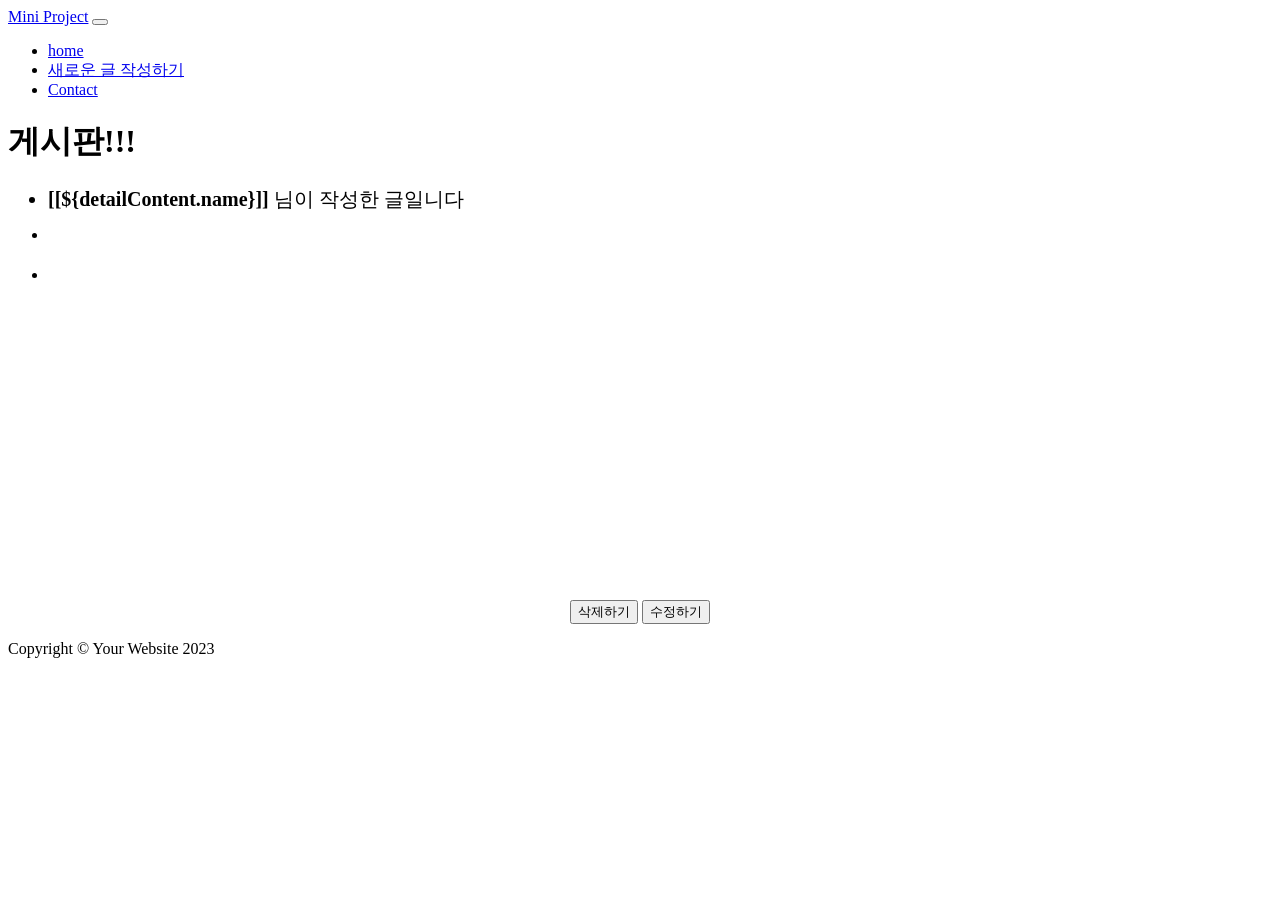
==== src/main/resources/templates/detail.html @ 630a89bc "세부 수정" ====
<!DOCTYPE html>
<html lang="ko" xmlns:th="http://www.thymeleaf.org">
    <head>
        <meta charset="utf-8" />
        <meta name="viewport" content="width=device-width, initial-scale=1, shrink-to-fit=no" />
        <meta name="description" content="" />
        <meta name="author" content="" />
        <title>상세</title>
        <link rel="icon" type="image/x-icon" href="assets/favicon.ico" />
        <!-- Core theme CSS (includes Bootstrap)-->
        <link href="css/styles.css" rel="stylesheet" />
    </head>
    <style>
		#updateDate{
			text-align: right;
			display: inline;
			font-weight: normal;
			font-size: 12pt;
		}
	</style>
    <body id="page-top">
        <!-- Navigation-->
        <nav class="navbar navbar-expand-lg navbar-dark bg-dark fixed-top" id="mainNav">
            <div class="container px-4">
                <a class="navbar-brand" href="/home"> Mini Project</a>
                <button class="navbar-toggler" type="button" data-bs-toggle="collapse" data-bs-target="#navbarResponsive" aria-controls="navbarResponsive" aria-expanded="false" aria-label="Toggle navigation"><span class="navbar-toggler-icon"></span></button>
                <div class="collapse navbar-collapse" id="navbarResponsive">
                    <ul class="navbar-nav ms-auto">
                        <li class="nav-item"><a class="nav-link" href="/home">home</a></li>
                        <li class="nav-item"><a class="nav-link" href="/insert">새로운 글 작성하기</a></li>
                        <li class="nav-item"><a class="nav-link" href="#contact">Contact</a></li>
                    </ul>
                </div>
            </div>
        </nav>
        <!-- Header-->
        <header class="bg-primary bg-gradient text-white">
            <div class="container px-4 text-center">
                <h1 class="fw-bolder">게시판!!!</h1>
            </div>
        </header>
        <!-- Contact section-->
        <section id="contact">
			<div class="container px-4">
			    <form action="/deleteOk" method="post">
			        <input type="hidden" id="idx" name="idx" th:value="${detailContent.idx}">
			        <div id="board" align="center">
			            <div class="list-group">
			                <ul class="list-group">
			                    <li class="list-group-item" style="height: 40px; text-align: left; font-size: 15pt; font-weight: bold;" id="name">[[${detailContent.name}]]
			                        <p style="display:inline; font-weight: normal;">님이 작성한 글일니다</p>
			                    <li class="list-group-item" id="updateDate" th:text="${detailContent.updateDate}"></li>
			                    <li class="list-group-item" style="height: 40px ;" id="subject" th:text="${detailContent.subject}"></li>
			                    <li class="list-group-item" style="height: 300px;" id="content" th:text="${detailContent.content}"></li>
			                </ul>
			            </div>
			            <br/>
			            <input type="submit" class="btn btn-danger" id="deleteBtn" name="deleteBtn" value="삭제하기" >
			            <input type="button" class="btn btn-primary" value="수정하기" th:onclick="|location.href='@{/update(idx=${detailContent.idx})}'|">
			        </div>
			    </form>
			</div>        
		</section>
        <!-- Footer-->
        <footer class="py-5 bg-dark">
            <div class="container px-4"><p class="m-0 text-center text-white">Copyright &copy; Your Website 2023</p></div>
        </footer>
        <!-- Bootstrap core JS-->
        <script src="https://cdn.jsdelivr.net/npm/bootstrap@5.2.3/dist/js/bootstrap.bundle.min.js"></script>
        <!-- Core theme JS-->
        <script src="js/scripts.js"></script>
    </body>
    <script src="https://ajax.googleapis.com/ajax/libs/jquery/3.6.1/jquery.min.js"></script>
</html>
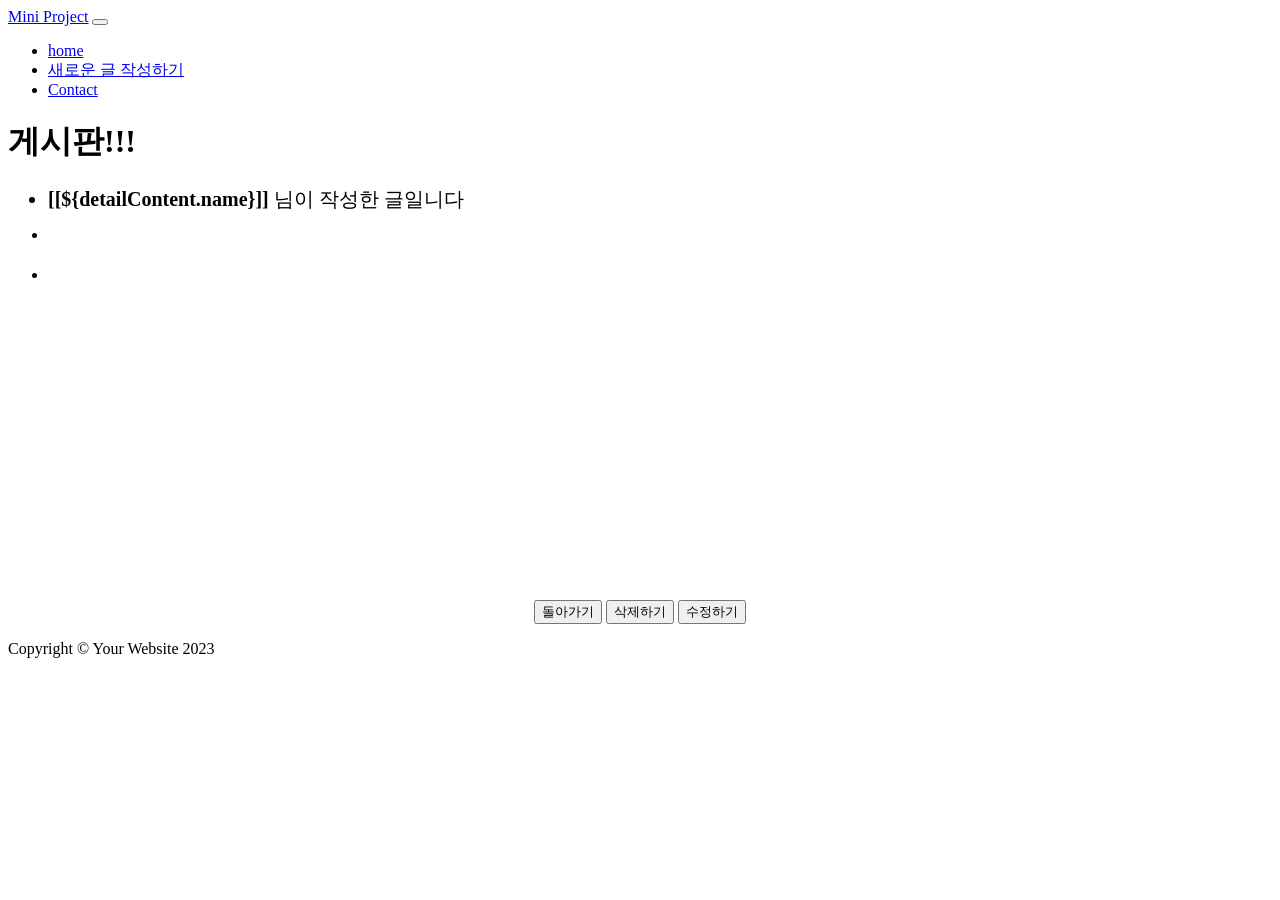
==== commit 247b7978: "페이지네이션 추가 등 기타 세부 수정" ====
--- a/src/main/resources/templates/detail.html
+++ b/src/main/resources/templates/detail.html
@@ -55,6 +55,7 @@
 			                </ul>
 			            </div>
 			            <br/>
+			            <input type="button" class="btn btn-secondary" id="goToHome" name="goToHome" value="돌아가기" onclick="location.href='/home'" >
 			            <input type="submit" class="btn btn-danger" id="deleteBtn" name="deleteBtn" value="삭제하기" >
 			            <input type="button" class="btn btn-primary" value="수정하기" th:onclick="|location.href='@{/update(idx=${detailContent.idx})}'|">
 			        </div>
@@ -71,4 +72,17 @@
         <script src="js/scripts.js"></script>
     </body>
     <script src="https://ajax.googleapis.com/ajax/libs/jquery/3.6.1/jquery.min.js"></script>
+    <script type="text/javascript">
+    $(function(){
+    	$('#deleteBtn').on('click',function(){
+    		var result = window.confim('삭제한 글은 복구할 수 없습니다.<br/>정말로 삭제하시겠습까?');
+    		if(result){
+    			alert('정상적으로 삭제되었습니다');
+    		}else if(!result) {
+    			alert('최소되었습니다');
+    			return false;
+    		}
+    	});
+    });
+    </script>
 </html>
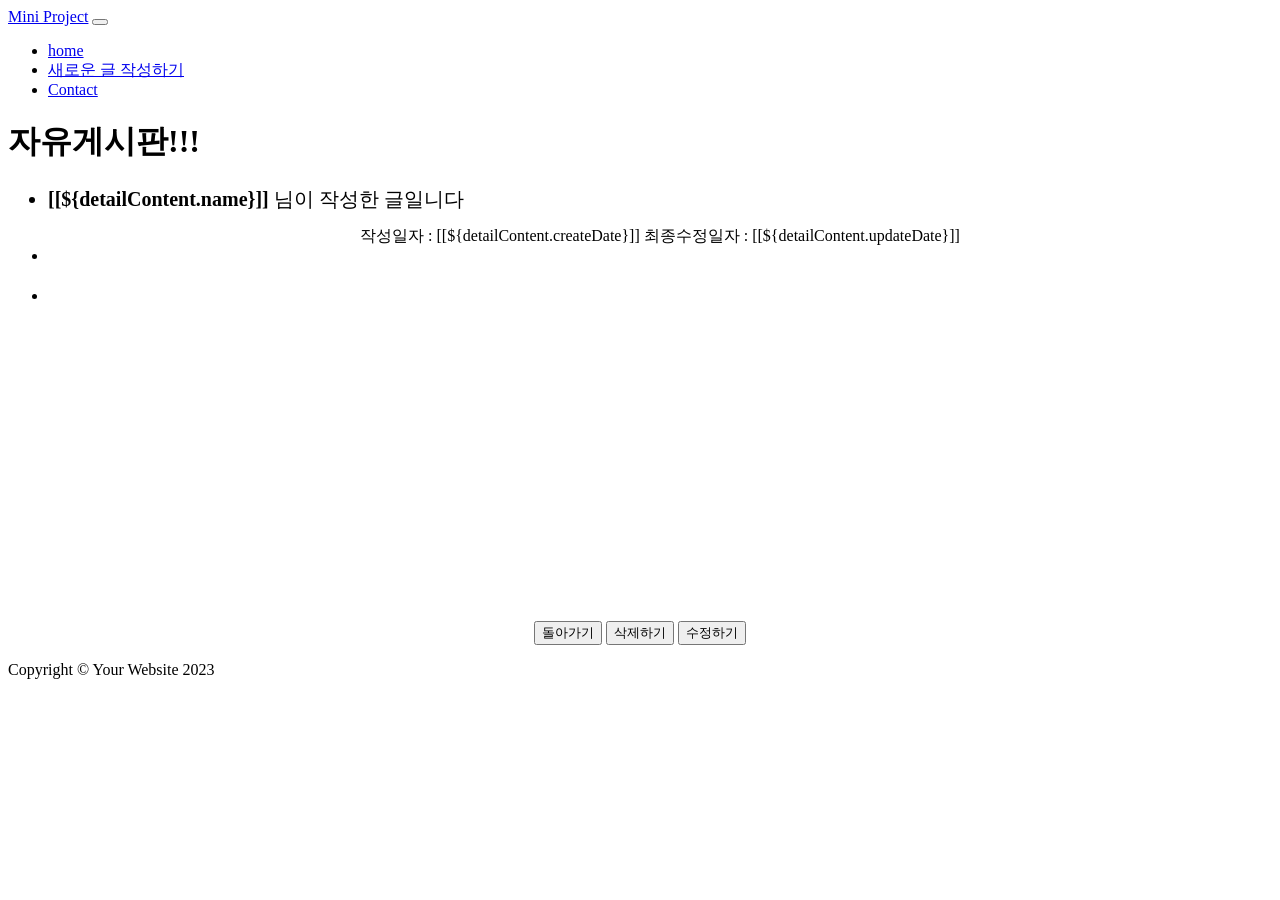
==== commit b85937ca: "화면 수정" ====
--- a/src/main/resources/templates/detail.html
+++ b/src/main/resources/templates/detail.html
@@ -11,7 +11,7 @@
         <link href="css/styles.css" rel="stylesheet" />
     </head>
     <style>
-		#updateDate{
+		#updateDate, #createDate{
 			text-align: right;
 			display: inline;
 			font-weight: normal;
@@ -36,7 +36,7 @@
         <!-- Header-->
         <header class="bg-primary bg-gradient text-white">
             <div class="container px-4 text-center">
-                <h1 class="fw-bolder">게시판!!!</h1>
+                <h1 class="fw-bolder">자유게시판!!!</h1>
             </div>
         </header>
         <!-- Contact section-->
@@ -49,14 +49,15 @@
 			                <ul class="list-group">
 			                    <li class="list-group-item" style="height: 40px; text-align: left; font-size: 15pt; font-weight: bold;" id="name">[[${detailContent.name}]]
 			                        <p style="display:inline; font-weight: normal;">님이 작성한 글일니다</p>
-			                    <li class="list-group-item" id="updateDate" th:text="${detailContent.updateDate}"></li>
+			                    <li class="list-group-item" id="createDate">작성일자 : [[${detailContent.createDate}]]</li>
+			                    <li class="list-group-item" id="updateDate">최종수정일자 : [[${detailContent.updateDate}]]</li>
 			                    <li class="list-group-item" style="height: 40px ;" id="subject" th:text="${detailContent.subject}"></li>
 			                    <li class="list-group-item" style="height: 300px;" id="content" th:text="${detailContent.content}"></li>
 			                </ul>
 			            </div>
 			            <br/>
 			            <input type="button" class="btn btn-secondary" id="goToHome" name="goToHome" value="돌아가기" onclick="location.href='/home'" >
-			            <input type="submit" class="btn btn-danger" id="deleteBtn" name="deleteBtn" value="삭제하기" >
+			            <input type="submit" class="btn btn-danger" id="deleteBtn" name="deleteBtn" value="삭제하기" onclick="return ChecKDelete()">
 			            <input type="button" class="btn btn-primary" value="수정하기" th:onclick="|location.href='@{/update(idx=${detailContent.idx})}'|">
 			        </div>
 			    </form>
@@ -73,16 +74,14 @@
     </body>
     <script src="https://ajax.googleapis.com/ajax/libs/jquery/3.6.1/jquery.min.js"></script>
     <script type="text/javascript">
-    $(function(){
-    	$('#deleteBtn').on('click',function(){
-    		var result = window.confim('삭제한 글은 복구할 수 없습니다.<br/>정말로 삭제하시겠습까?');
-    		if(result){
-    			alert('정상적으로 삭제되었습니다');
-    		}else if(!result) {
+    	function ChecKDelete(){
+    		if(confirm('삭제하면 복구할 수 없습니다.\n정말로 삭제하시겠습니까?')){
+    			alert('정상적으로 삭제되었습니다')
+    			return true;
+    		}else{
     			alert('최소되었습니다');
     			return false;
     		}
-    	});
-    });
+    	}
     </script>
 </html>
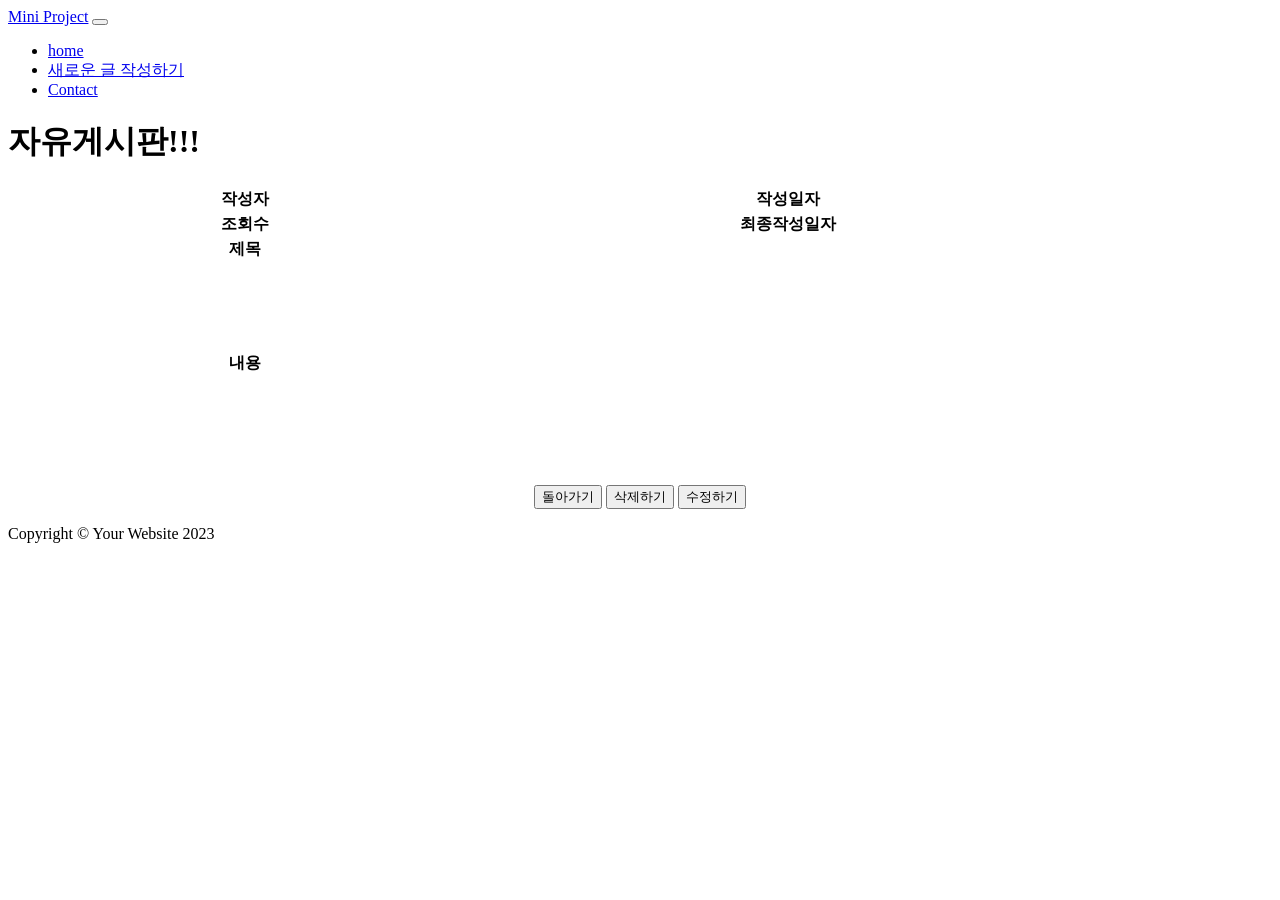
==== commit 6716f92d: "상세페이지 구성 수정" ====
--- a/src/main/resources/templates/detail.html
+++ b/src/main/resources/templates/detail.html
@@ -16,6 +16,9 @@
 			display: inline;
 			font-weight: normal;
 			font-size: 12pt;
+		}
+		th{
+			text-align: center;
 		}
 	</style>
     <body id="page-top">
@@ -45,17 +48,35 @@
 			    <form action="/deleteOk" method="post">
 			        <input type="hidden" id="idx" name="idx" th:value="${detailContent.idx}">
 			        <div id="board" align="center">
-			            <div class="list-group">
-			                <ul class="list-group">
-			                    <li class="list-group-item" style="height: 40px; text-align: left; font-size: 15pt; font-weight: bold;" id="name">[[${detailContent.name}]]
-			                        <p style="display:inline; font-weight: normal;">님이 작성한 글일니다</p>
-			                    <li class="list-group-item" id="createDate">작성일자 : [[${detailContent.createDate}]]</li>
-			                    <li class="list-group-item" id="updateDate">최종수정일자 : [[${detailContent.updateDate}]]</li>
-			                    <li class="list-group-item" style="height: 40px ;" id="subject" th:text="${detailContent.subject}"></li>
-			                    <li class="list-group-item" style="height: 300px;" id="content" th:text="${detailContent.content}"></li>
-			                </ul>
-			            </div>
-			            <br/>
+					<div>
+						<table class="table table-bordered">
+							<tr>
+								<th width=10% class="table-warning">작성자</th>
+								<td width=40% class="text-center"
+									th:text="${detailContent.name}"></td>
+								<th width=10% class="table-warning">작성일자</th>
+								<td width=40% class="text-center"
+									th:text="${detailContent.createDate}"></td>
+							</tr>
+							<tr>
+								<th width=10% class="table-warning">조회수</th>
+								<td width=40% class="text-center"
+									th:text="${detailContent.viewCnt}"></td>
+								<th width=10% class="table-warning">최종작성일자</th>
+								<td width=40% class="text-center"
+									th:text="${detailContent.updateDate}"></td>
+							</tr>
+							<tr>
+								<th width=20% class="table-warning">제목</th>
+								<td colspan="3" th:text="${detailContent.subject}" class="text-center"></td>
+							</tr>
+							<tr>
+								<th width=20% class="table-warning" valign="middle">내용</th>
+								<td colspan="3" class="text-left" valign="top" height="200"
+									th:text="${detailContent.content}"></td>
+						</table>
+					</div>
+					<br/>
 			            <input type="button" class="btn btn-secondary" id="goToHome" name="goToHome" value="돌아가기" onclick="location.href='/home'" >
 			            <input type="submit" class="btn btn-danger" id="deleteBtn" name="deleteBtn" value="삭제하기" onclick="return ChecKDelete()">
 			            <input type="button" class="btn btn-primary" value="수정하기" th:onclick="|location.href='@{/update(idx=${detailContent.idx})}'|">
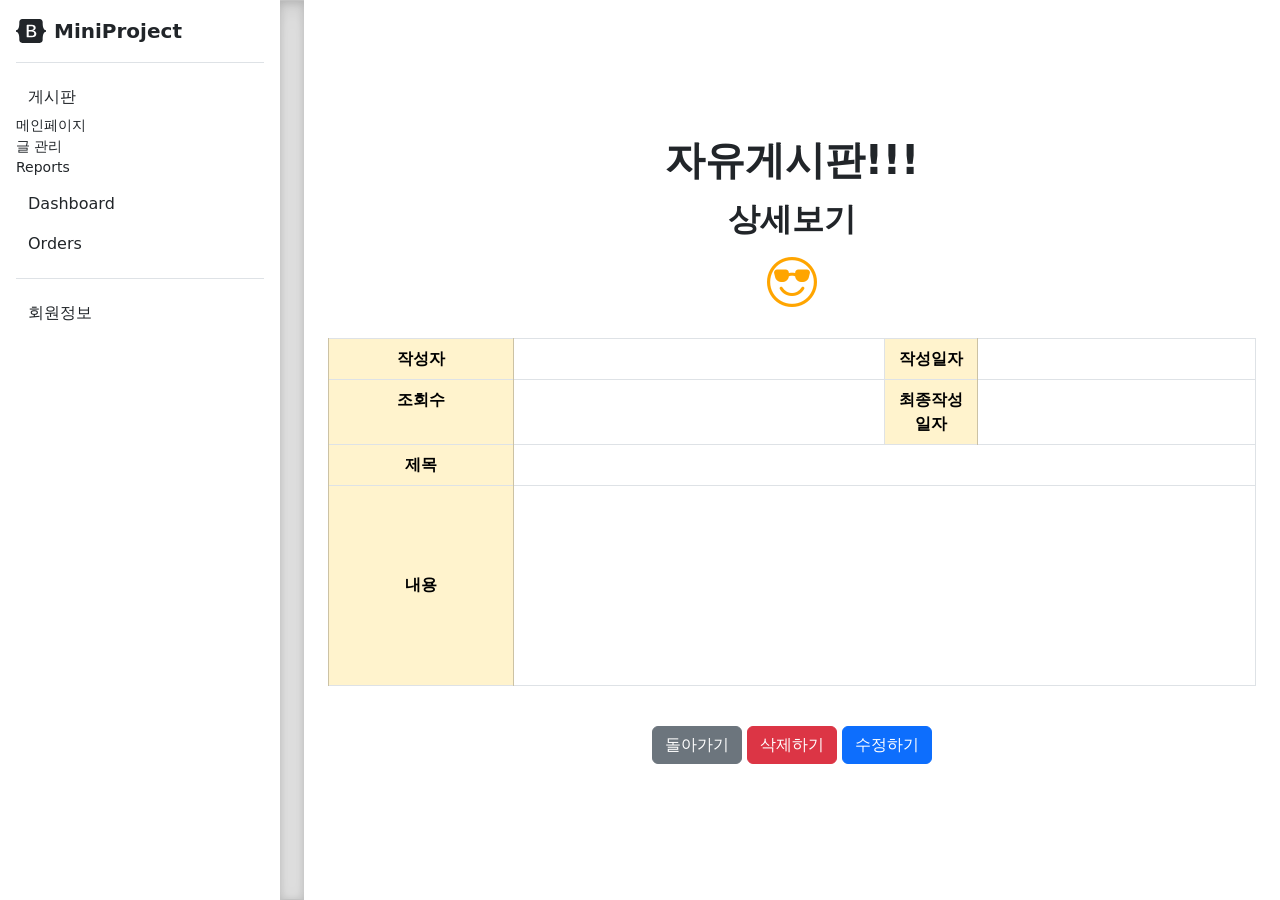
==== commit 6b4286c8: "상세보기 페이지 수정" ====
--- a/src/main/resources/templates/detail.html
+++ b/src/main/resources/templates/detail.html
@@ -1,49 +1,185 @@
-<!DOCTYPE html>
-<html lang="ko" xmlns:th="http://www.thymeleaf.org">
-    <head>
-        <meta charset="utf-8" />
-        <meta name="viewport" content="width=device-width, initial-scale=1, shrink-to-fit=no" />
-        <meta name="description" content="" />
-        <meta name="author" content="" />
-        <title>상세</title>
-        <link rel="icon" type="image/x-icon" href="assets/favicon.ico" />
-        <!-- Core theme CSS (includes Bootstrap)-->
-        <link href="css/styles.css" rel="stylesheet" />
-    </head>
-    <style>
-		#updateDate, #createDate{
-			text-align: right;
-			display: inline;
-			font-weight: normal;
-			font-size: 12pt;
-		}
-		th{
-			text-align: center;
-		}
-	</style>
-    <body id="page-top">
-        <!-- Navigation-->
-        <nav class="navbar navbar-expand-lg navbar-dark bg-dark fixed-top" id="mainNav">
-            <div class="container px-4">
-                <a class="navbar-brand" href="/home"> Mini Project</a>
-                <button class="navbar-toggler" type="button" data-bs-toggle="collapse" data-bs-target="#navbarResponsive" aria-controls="navbarResponsive" aria-expanded="false" aria-label="Toggle navigation"><span class="navbar-toggler-icon"></span></button>
-                <div class="collapse navbar-collapse" id="navbarResponsive">
-                    <ul class="navbar-nav ms-auto">
-                        <li class="nav-item"><a class="nav-link" href="/home">home</a></li>
-                        <li class="nav-item"><a class="nav-link" href="/insert">새로운 글 작성하기</a></li>
-                        <li class="nav-item"><a class="nav-link" href="#contact">Contact</a></li>
-                    </ul>
-                </div>
-            </div>
-        </nav>
-        <!-- Header-->
-        <header class="bg-primary bg-gradient text-white">
-            <div class="container px-4 text-center">
-                <h1 class="fw-bolder">자유게시판!!!</h1>
-            </div>
-        </header>
-        <!-- Contact section-->
-        <section id="contact">
+<!doctype html>
+<html lang="en" xmlns:th="http://www.thymeleaf.org">
+<head>
+<meta charset="utf-8">
+<meta name="viewport" content="width=device-width, initial-scale=1">
+<meta name="description" content="">
+<meta name="author" content="Mark Otto, Jacob Thornton, and Bootstrap contributors">
+<meta name="generator" content="Hugo 0.104.2">
+<title>글 추가하기</title>
+
+<link rel="canonical" href="https://getbootstrap.com/docs/5.2/examples/sidebars/">
+
+<!-- CSS only -->
+<link href="https://cdn.jsdelivr.net/npm/bootstrap@5.2.3/dist/css/bootstrap.min.css" rel="stylesheet" integrity="sha384-rbsA2VBKQhggwzxH7pPCaAqO46MgnOM80zW1RWuH61DGLwZJEdK2Kadq2F9CUG65" crossorigin="anonymous">
+
+<link rel="stylesheet" href="https://cdn.jsdelivr.net/npm/bootstrap-icons@1.8.0/font/bootstrap-icons.css">
+<link href="https://fonts.googleapis.com/icon?family=Material+Icons" rel="stylesheet">
+
+<style>
+.bd-placeholder-img {
+	font-size: 1.125rem;
+	text-anchor: middle;
+	-webkit-user-select: none;
+	-moz-user-select: none;
+	user-select: none;
+}
+
+@media ( min-width : 768px) {
+	.bd-placeholder-img-lg {
+		font-size: 3.5rem;
+	}
+}
+
+.b-example-divider {
+	height: 3rem;
+	background-color: rgba(0, 0, 0, .1);
+	border: solid rgba(0, 0, 0, .15);
+	border-width: 1px 0;
+	box-shadow: inset 0 .5em 1.5em rgba(0, 0, 0, .1), inset 0 .125em .5em
+		rgba(0, 0, 0, .15);
+}
+
+.b-example-vr {
+	flex-shrink: 0;
+	width: 1.5rem;
+	height: 100vh;
+}
+
+.bi {
+	vertical-align: -.125em;
+	fill: currentColor;
+}
+
+.nav-scroller {
+	position: relative;
+	z-index: 2;
+	height: 2.75rem;
+	overflow-y: hidden;
+}
+
+.nav-scroller .nav {
+	display: flex;
+	flex-wrap: nowrap;
+	padding-bottom: 1rem;
+	margin-top: -1px;
+	overflow-x: auto;
+	text-align: center;
+	white-space: nowrap;
+	-webkit-overflow-scrolling: touch;
+}
+
+#updateDate, #createDate{
+	text-align: right;
+	display: inline;
+	font-weight: normal;
+	font-size: 12pt;
+}
+th{
+	text-align: center;
+}
+</style>
+
+
+<!-- Custom styles for this template -->
+<link href="css/sidebars.css" rel="stylesheet">
+</head>
+<body>				
+	<svg xmlns="http://www.w3.org/2000/svg" style="display: none;">
+		<symbol id="bootstrap" viewBox="0 0 118 94">
+	    	<title>Bootstrap</title>
+	    	<path fill-rule="evenodd" clip-rule="evenodd" d="M24.509 0c-6.733 0-11.715 5.893-11.492 12.284.214 6.14-.064 14.092-2.066 20.577C8.943 39.365 5.547 43.485 0 44.014v5.972c5.547.529 8.943 4.649 10.951 11.153 2.002 6.485 2.28 14.437 2.066 20.577C12.794 88.106 17.776 94 24.51 94H93.5c6.733 0 11.714-5.893 11.491-12.284-.214-6.14.064-14.092 2.066-20.577 2.009-6.504 5.396-10.624 10.943-11.153v-5.972c-5.547-.529-8.934-4.649-10.943-11.153-2.002-6.484-2.28-14.437-2.066-20.577C105.214 5.894 100.233 0 93.5 0H24.508zM80 57.863C80 66.663 73.436 72 62.543 72H44a2 2 0 01-2-2V24a2 2 0 012-2h18.437c9.083 0 15.044 4.92 15.044 12.474 0 5.302-4.01 10.049-9.119 10.88v.277C75.317 46.394 80 51.21 80 57.863zM60.521 28.34H49.948v14.934h8.905c6.884 0 10.68-2.772 10.68-7.727 0-4.643-3.264-7.207-9.012-7.207zM49.948 49.2v16.458H60.91c7.167 0 10.964-2.876 10.964-8.281 0-5.406-3.903-8.178-11.425-8.178H49.948z"></path>
+		</symbol>
+
+	</svg>
+	<main class="d-flex flex-nowrap">
+		<div class="flex-shrink-0 p-3 bg-white" style="width: 280px;">
+			<a th:href="@{/mainPage(userIdx=${userInfo.userIdx})}" class="d-flex align-items-center pb-3 mb-3 link-dark text-decoration-none border-bottom">
+				<svg class="bi pe-none me-2" width="30" height="24">
+					<use xlink:href="#bootstrap" />
+				</svg>
+				<span class="fs-5 fw-semibold">MiniProject</span>
+			</a>
+			<ul class="list-unstyled ps-0">
+				<li class="mb-1">
+					<button class="btn btn-toggle d-inline-flex align-items-center rounded border-0 collapsed" data-bs-toggle="collapse" data-bs-target="#home-collapse" aria-expanded="true">게시판</button>
+					<div class="collapse show" id="home-collapse">
+						<ul class="btn-toggle-nav list-unstyled fw-normal pb-1 small">
+							<li>
+								<a th:href="@{/mainPage(userIdx=${userInfo.userIdx})}" class="link-dark d-inline-flex text-decoration-none rounded">메인페이지</a>
+							</li>
+							<li>
+								<a href="#" class="link-dark d-inline-flex text-decoration-none rounded">글 관리</a>
+							</li>
+							<li>
+								<a href="#" class="link-dark d-inline-flex text-decoration-none rounded">Reports</a>
+							</li>
+						</ul>
+					</div>
+				</li>
+				<li class="mb-1">
+					<button class="btn btn-toggle d-inline-flex align-items-center rounded border-0 collapsed" data-bs-toggle="collapse" data-bs-target="#dashboard-collapse" aria-expanded="false">Dashboard</button>
+					<div class="collapse" id="dashboard-collapse">
+						<ul class="btn-toggle-nav list-unstyled fw-normal pb-1 small">
+							<li>
+								<a href="#" class="link-dark d-inline-flex text-decoration-none rounded">Overview</a>
+							</li>
+							<li>
+								<a href="#" class="link-dark d-inline-flex text-decoration-none rounded">Weekly</a>
+							</li>
+							<li>
+								<a href="#" class="link-dark d-inline-flex text-decoration-none rounded">Monthly</a>
+							</li>
+							<li>
+								<a href="#" class="link-dark d-inline-flex text-decoration-none rounded">Annually</a>
+							</li>
+						</ul>
+					</div>
+				</li>
+				<li class="mb-1">
+					<button class="btn btn-toggle d-inline-flex align-items-center rounded border-0 collapsed" data-bs-toggle="collapse" data-bs-target="#orders-collapse" aria-expanded="false">Orders</button>
+					<div class="collapse" id="orders-collapse">
+						<ul class="btn-toggle-nav list-unstyled fw-normal pb-1 small">
+							<li>
+								<a href="#" class="link-dark d-inline-flex text-decoration-none rounded">New</a>
+							</li>
+							<li>
+								<a href="#" class="link-dark d-inline-flex text-decoration-none rounded">Processed</a>
+							</li>
+							<li>
+								<a href="#" class="link-dark d-inline-flex text-decoration-none rounded">Shipped</a>
+							</li>
+							<li>
+								<a href="#" class="link-dark d-inline-flex text-decoration-none rounded">Returned</a>
+							</li>
+						</ul>
+					</div>
+				</li>
+				<li class="border-top my-3"></li>
+				<li class="mb-1">
+					<button class="btn btn-toggle d-inline-flex align-items-center rounded border-0 collapsed" data-bs-toggle="collapse" data-bs-target="#account-collapse"	aria-expanded="false">회원정보</button>
+					<div class="collapse" id="account-collapse">
+						<ul class="btn-toggle-nav list-unstyled fw-normal pb-1 small">
+							<li>
+								<a th:href="@{/myPageEdit(userIdx=${userInfo.userIdx})}" class="link-dark d-inline-flex text-decoration-none rounded">회원정보 수정</a>
+							</li>
+							<li>
+								<a href="#" class="link-dark d-inline-flex text-decoration-none rounded">탈퇴하기</a>
+							</li>
+						</ul>
+					</div>
+				</li>
+			</ul>
+		</div>
+		<div class="b-example-divider b-example-vr"></div>
+        <section id="contact" style="width: 100%; margin: auto;">
+		<h1 class="fw-bolder" style="text-align: center;">자유게시판!!!</h1>
+        <p></p>
+        <h2 class="fw-bolder" style="text-align: center;">상세보기</h2>
+        <div style="text-align: center;">
+        	<i class="bi bi-emoji-sunglasses"  style="font-size: 50px; color: orange;"></i>
+        </div>
+        <p></p>
 			<div class="container px-4">
 			    <form action="/deleteOk" method="post">
 			        <input type="hidden" id="idx" name="idx" th:value="${detailContent.idx}">
@@ -84,14 +220,11 @@
 			    </form>
 			</div>        
 		</section>
-        <!-- Footer-->
-        <footer class="py-5 bg-dark">
-            <div class="container px-4"><p class="m-0 text-center text-white">Copyright &copy; Your Website 2023</p></div>
-        </footer>
-        <!-- Bootstrap core JS-->
-        <script src="https://cdn.jsdelivr.net/npm/bootstrap@5.2.3/dist/js/bootstrap.bundle.min.js"></script>
-        <!-- Core theme JS-->
-        <script src="js/scripts.js"></script>
+	</main>
+    <!-- Bootstrap core JS-->
+    <script src="https://cdn.jsdelivr.net/npm/bootstrap@5.2.3/dist/js/bootstrap.bundle.min.js"></script>
+    <!-- Core theme JS-->
+    <script src="js/scripts.js"></script>
     </body>
     <script src="https://ajax.googleapis.com/ajax/libs/jquery/3.6.1/jquery.min.js"></script>
     <script type="text/javascript">
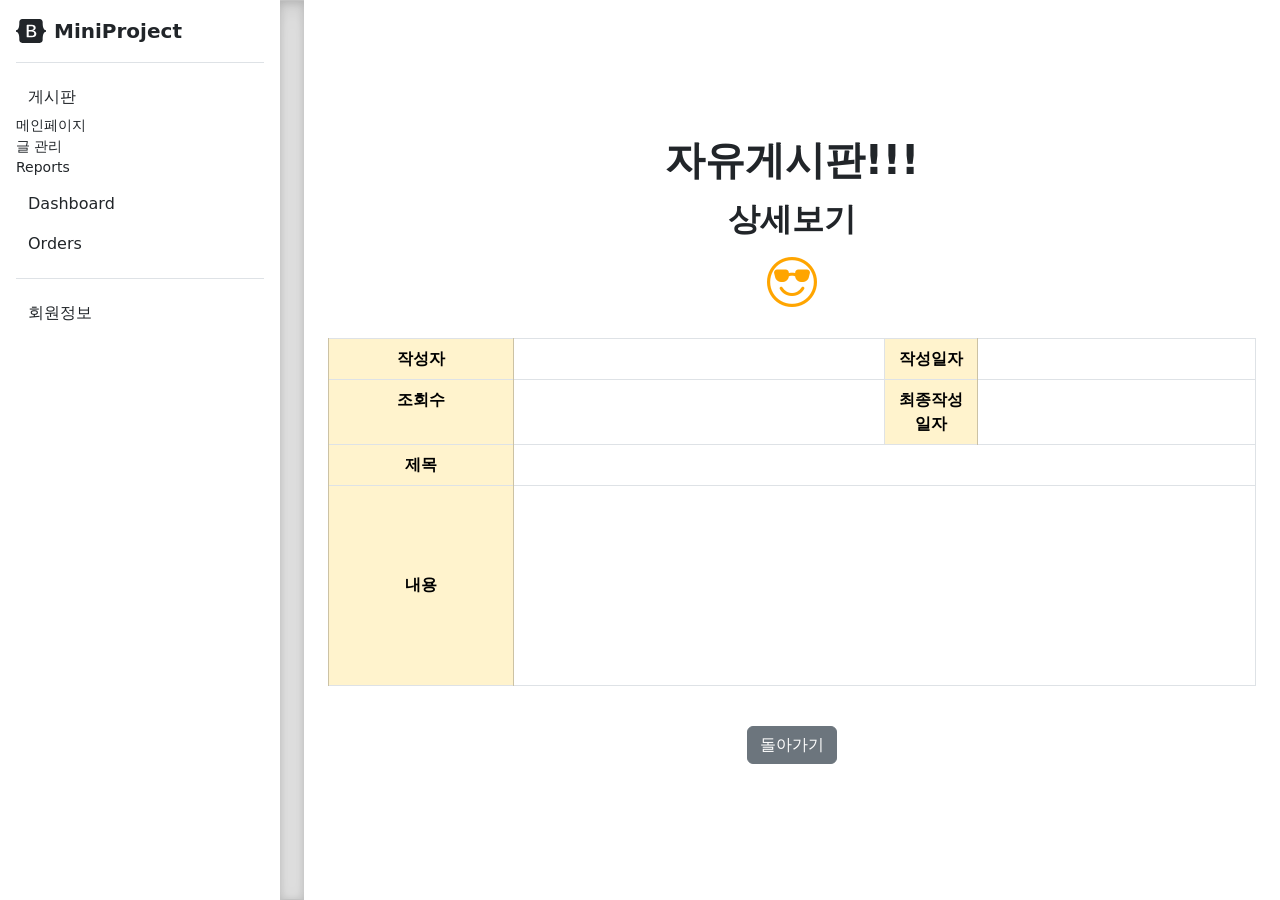
==== commit fc61c4fc: "글 수정페이지 수정 등 기타 세부수정" ====
--- a/src/main/resources/templates/detail.html
+++ b/src/main/resources/templates/detail.html
@@ -13,7 +13,7 @@
 <!-- CSS only -->
 <link href="https://cdn.jsdelivr.net/npm/bootstrap@5.2.3/dist/css/bootstrap.min.css" rel="stylesheet" integrity="sha384-rbsA2VBKQhggwzxH7pPCaAqO46MgnOM80zW1RWuH61DGLwZJEdK2Kadq2F9CUG65" crossorigin="anonymous">
 
-<link rel="stylesheet" href="https://cdn.jsdelivr.net/npm/bootstrap-icons@1.8.0/font/bootstrap-icons.css">
+<link rel="stylesheet" href="https://cdn.jsdelivr.net/npm/bootstrap-icons@1.10.3/font/bootstrap-icons.css">
 <link href="https://fonts.googleapis.com/icon?family=Material+Icons" rel="stylesheet">
 
 <style>
@@ -109,7 +109,7 @@
 								<a th:href="@{/mainPage(userIdx=${userInfo.userIdx})}" class="link-dark d-inline-flex text-decoration-none rounded">메인페이지</a>
 							</li>
 							<li>
-								<a href="#" class="link-dark d-inline-flex text-decoration-none rounded">글 관리</a>
+								<a th:href="@{/myList(userIdx=${userInfo.userIdx})}" class="link-dark d-inline-flex text-decoration-none rounded">글 관리</a>
 							</li>
 							<li>
 								<a href="#" class="link-dark d-inline-flex text-decoration-none rounded">Reports</a>
@@ -213,9 +213,7 @@
 						</table>
 					</div>
 					<br/>
-			            <input type="button" class="btn btn-secondary" id="goToHome" name="goToHome" value="돌아가기" onclick="location.href='/home'" >
-			            <input type="submit" class="btn btn-danger" id="deleteBtn" name="deleteBtn" value="삭제하기" onclick="return ChecKDelete()">
-			            <input type="button" class="btn btn-primary" value="수정하기" th:onclick="|location.href='@{/update(idx=${detailContent.idx})}'|">
+						<a th:href="@{/mainPage(userIdx=${userInfo.userIdx})}" class="btn btn-secondary">돌아가기</a>
 			        </div>
 			    </form>
 			</div>        
